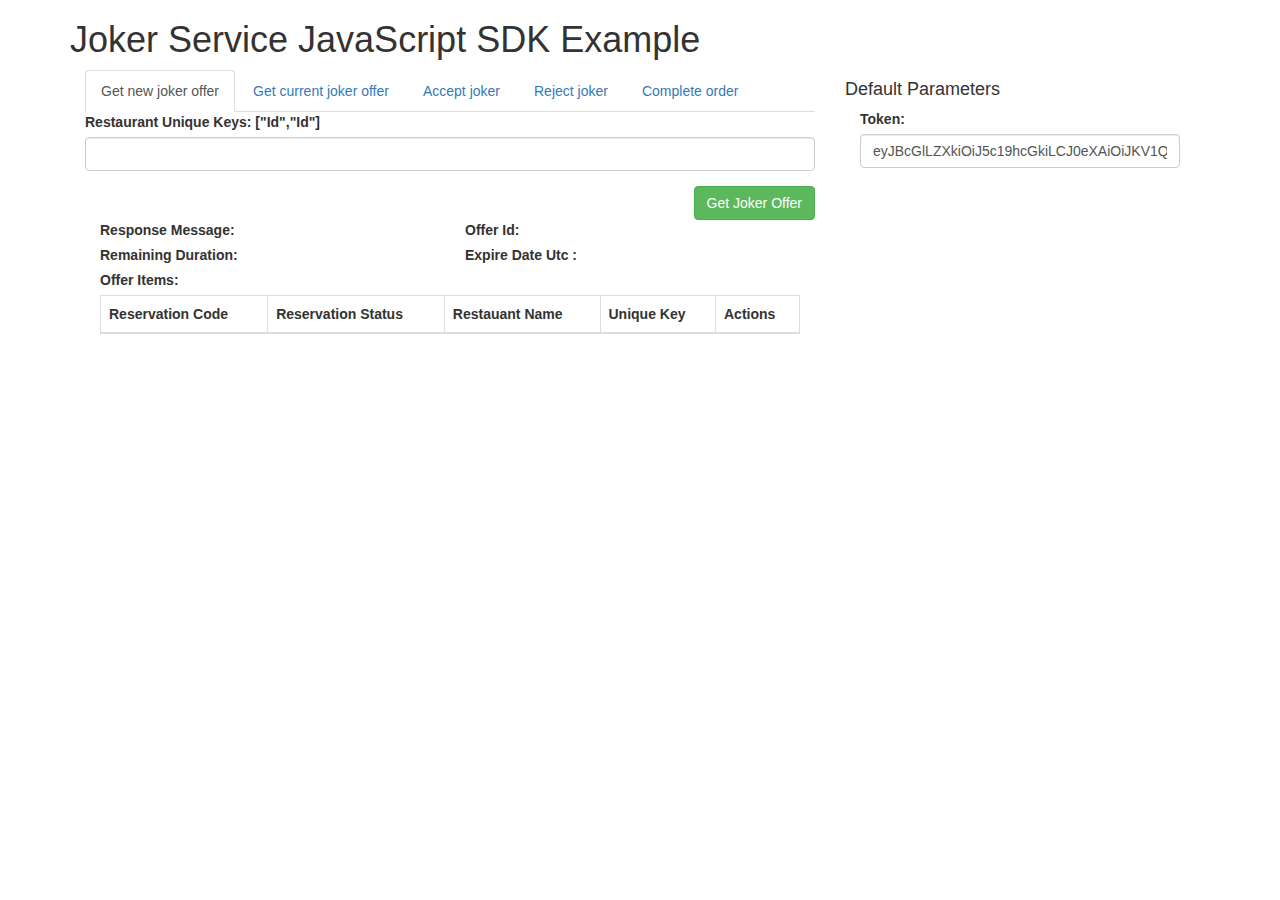
==== example/index.html @ 2c51a4d0 "Örnek eklendi." ====
<!DOCTYPE html>
<!--[if IE 8]>
<html lang="en" class="ie8 no-js"> <![endif]-->
<!--[if IE 9]>
<html lang="en" class="ie9 no-js"> <![endif]-->
<head>
    <script src="../src/jaws-sdk.min.js" type="text/javascript"></script>
    <link rel="stylesheet" href="css/bootstrap.min.css" type="text/css">
    <script src="js/jquery-1.12.3.min.js" type="text/javascript"></script>
    <script src="js/bootstrap.min.js" type="text/javascript"></script>
    <script src="js/example.js" type="text/javascript"></script>
</head>
<body>

<div class="container">
    <div class="row">
        <div class="col-md-12">
            <h1>Joker Service JavaScript SDK Example</h1>

            <div class="col-md-8">
                <ul class="nav nav-tabs __web-inspector-hide-shortcut__">
                    <li class="active"><a data-toggle="pill" href="#get-joker-offer">Get new joker offer</a></li>
                    <li class=""><a data-toggle="pill" href="#current-joker">Get current joker offer</a></li>
                    <li class=""><a data-toggle="pill" href="#accept-joker">Accept joker</a></li>
                    <li class=""><a data-toggle="pill" href="#reject-joker">Reject joker</a></li>
                    <li><a data-toggle="pill" href="#complete-order">Complete order</a></li>
                </ul>
                <div class="tab-content">
                    <div id="get-joker-offer" class="tab-pane fade in active">
                        <div class="row top-buffer">
                            <div class="col-md-12">
                                <form class="form-get-joker-offer">
                                    <div class="form-group">
                                        <label>Restaurant Unique Keys: ["Id","Id"] </label>
                                        <input type="text" id="get-joker-offer-restaurant-unique-keys"
                                               class="form-control"
                                               value="">
                                    </div>
                                    <input type="submit" class="btn btn-success pull-right" value="Get Joker Offer">
                                </form>
                            </div>
                            <div class="col-md-12">
                                <div class="col-md-6">
                                    <label>Response Message:</label>
                                    <span class="response-message"></span>
                                </div>
                                <div class="col-md-6">
                                    <label>Offer Id:</label>
                                    <span class="offer-id"></span>
                                </div>
                                <div class="col-md-6">
                                    <label>Remaining Duration:</label>
                                    <span class="remaining-duration"></span>
                                </div>
                                <div class="col-md-6">
                                    <label>Expire Date Utc :</label>
                                    <span class="expire-date-utc"></span>
                                </div>
                                <div class="col-md-12">
                                    <label>Offer Items:</label>
                            <span>
                                <table class="table table-responsive table-bordered">
                                    <thead>
                                    <tr>
                                        <th>Reservation Code</th>
                                        <th>Reservation Status</th>
                                        <th>Restauant Name</th>
                                        <th>Unique Key</th>
                                        <th>Actions</th>
                                    </tr>
                                    </thead>
                                    <tbody>

                                    </tbody>
                                </table>
                            </span>
                                </div>
                            </div>
                        </div>
                    </div>
                    <div id="current-joker" class="tab-pane fade in">
                        <div class="col-md-12">
                            <form class="form-get-current-joker-offer">
                                <input type="submit" class="btn btn-success pull-right" value="Get Current Joker Offer">
                            </form>
                        </div>
                        <div class="col-md-12">
                            <div class="col-md-6">
                                <label>Response Message:</label>
                                <span class="response-message"></span>
                            </div>
                            <div class="col-md-6">
                                <label>Offer Id:</label>
                                <span class="offer-id"></span>
                            </div>
                            <div class="col-md-6">
                                <label>Remaining Duration:</label>
                                <span class="remaining-duration"></span>
                            </div>
                            <div class="col-md-6">
                                <label>Expire Date Utc :</label>
                                <span class="expire-date-utc"></span>
                            </div>
                            <div class="col-md-12">
                                <label>Offer Items:</label>
                            <span>
                                <table class="table table-responsive table-bordered">
                                    <thead>
                                    <tr>
                                        <th>Reservation Code</th>
                                        <th>Reservation Status</th>
                                        <th>Restauant Name</th>
                                        <th>Unique Key</th>
                                        <th>Actions</th>
                                    </tr>
                                    </thead>
                                    <tbody>

                                    </tbody>
                                </table>
                            </span>
                            </div>
                        </div>
                    </div>

                    <div id="accept-joker" class="tab-pane fade in">
                        <div class="col-md-12">
                            <form class="form-accept-joker-offer">
                                <div class="form-group">
                                    <label>Offer Id: </label>
                                    <input type="text" id="accept-joker-offer-id" class="form-control" value="">
                                </div>
                                <div class="form-group">
                                    <label>Reservation Code: </label>
                                    <input type="text" id="accept-joker-offer-reservation-code" class="form-control"
                                           value="">
                                </div>
                                <input type="submit" class="btn btn-success pull-right" value="Accept Order">
                            </form>
                        </div>
                        <div class="col-md-12">
                            <div class="col-md-6">
                                <label>Response Message:</label>
                                <span class="response-message"></span>
                            </div>
                            <div class="col-md-6">
                                <label>Result:</label>
                                <span class="result"></span>
                            </div>
                        </div>
                    </div>
                    <div id="reject-joker" class="tab-pane fade in">
                        <div class="col-md-12">
                            <form class="form-reject-joker-offer">
                                <div class="form-group">
                                    <label>Offer Id: </label>
                                    <input type="text" id="reject-joker-offer-id" class="form-control" value="">
                                </div>
                                <div class="form-group">
                                    <label>Reservation Code: </label>
                                    <input type="text" id="reject-joker-offer-reservation-code" class="form-control"
                                           value="">
                                </div>
                                <input type="submit" class="btn btn-success pull-right" value="Reject Offer">
                            </form>
                        </div>
                        <div class="col-md-12">
                            <div class="col-md-6">
                                <label>Response Message:</label>
                                <span class="response-message"></span>
                            </div>
                            <div class="col-md-6">
                                <label>Result:</label>
                                <span class="result"></span>
                            </div>
                        </div>
                    </div>
                    <div id="complete-order" class="tab-pane fade in">
                        <div class="col-md-12">
                            <form class="form-complete-joker-offer">
                                <div class="form-group">
                                    <label>Restaurant Unique Key: </label>
                                    <input type="text" id="complete-order-restaurant-unique-key" class="form-control"
                                           value="">
                                </div>
                                <div class="form-group">
                                    <label>Order Unique Key: </label>
                                    <input type="text" id="complete-order-order-unique-key" class="form-control"
                                           value="">
                                </div>
                                <input type="submit" class="btn btn-success pull-right" value="Complete Order">
                            </form>
                        </div>
                        <div class="col-md-12">
                            <div class="col-md-6">
                                <label>Response Message:</label>
                                <span class="response-message"></span>
                            </div>
                            <div class="col-md-6">
                                <label>Result:</label>
                                <span class="result"></span>
                            </div>
                        </div>
                    </div>
                </div>
            </div>
            <div class="col-md-4">
                <h4>Default Parameters</h4>

                <div class="col-md-12">
                    <div class="control-group">
                        <div class="form-group">
                            <label>Token: </label>
                            <input type="text" id="token" class="form-control"
                                   value="eyJBcGlLZXkiOiJ5c19hcGkiLCJ0eXAiOiJKV1QiLCJhbGciOiJIUzI1NiJ9.eyJVc2VyTmFtZSI6Im1lcnRvenRla2luIiwiQ2hhbm5lbE5hbWUiOiJZUy5NVkMiLCJDdWx0dXJlIjoidHItVFIiLCJUaW1lWm9uZSI6IkV1cm9wZS9CZXJsaW4iLCJleHAiOiIxNDY0NTAyMDAyIn0.ZaHwtUfUsfyS3AEmwLf-NRT-5i3SzuPDsyhHAGgsJpc">
                        </div>
                    </div>
                </div>
            </div>
        </div>

    </div>
</div>
</body>
</html>
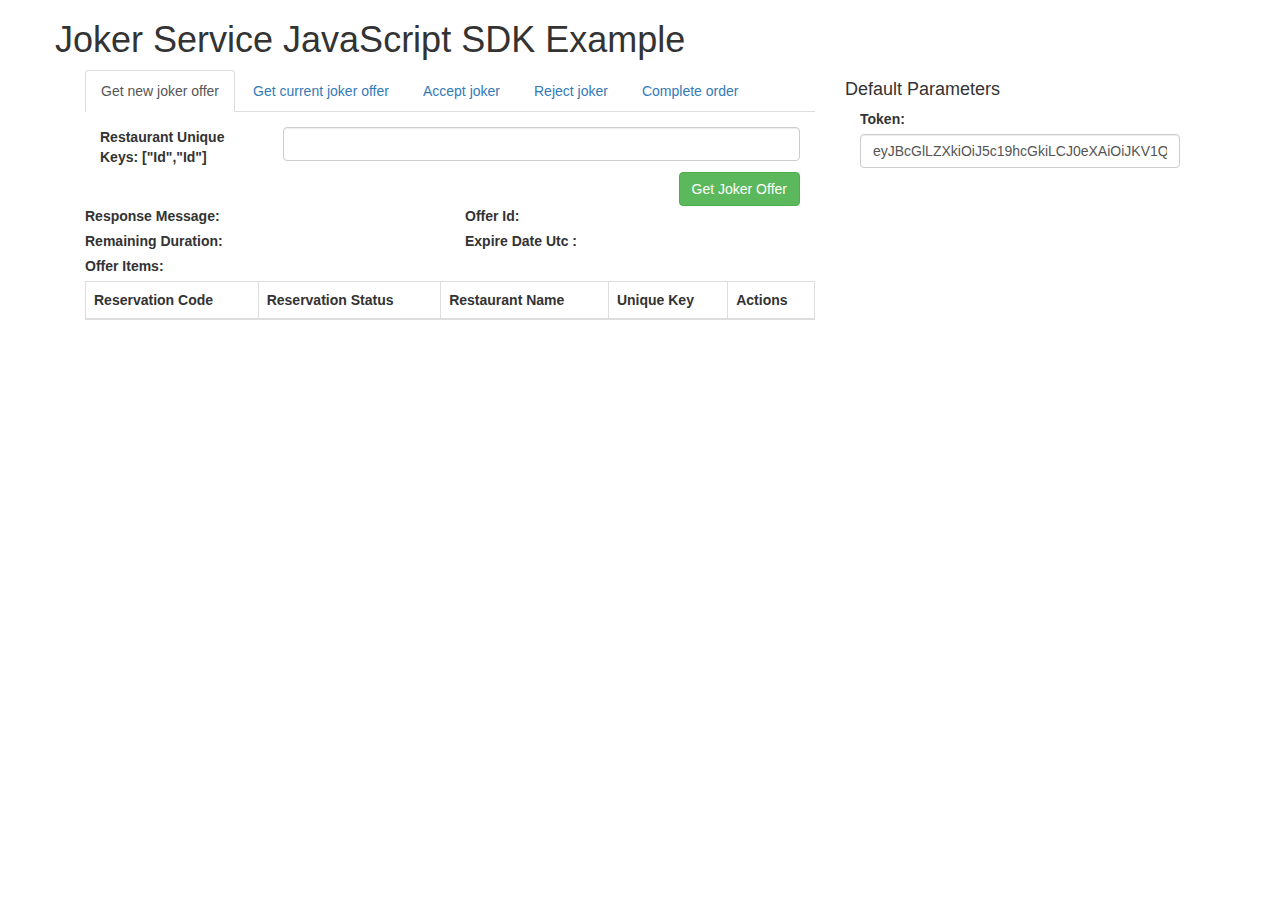
==== commit 93f78aea: "css fix" ====
--- a/example/index.html
+++ b/example/index.html
@@ -14,57 +14,65 @@
 
 <div class="container">
     <div class="row">
-        <div class="col-md-12">
-            <h1>Joker Service JavaScript SDK Example</h1>
-
-            <div class="col-md-8">
-                <ul class="nav nav-tabs __web-inspector-hide-shortcut__">
-                    <li class="active"><a data-toggle="pill" href="#get-joker-offer">Get new joker offer</a></li>
-                    <li class=""><a data-toggle="pill" href="#current-joker">Get current joker offer</a></li>
-                    <li class=""><a data-toggle="pill" href="#accept-joker">Accept joker</a></li>
-                    <li class=""><a data-toggle="pill" href="#reject-joker">Reject joker</a></li>
-                    <li><a data-toggle="pill" href="#complete-order">Complete order</a></li>
-                </ul>
-                <div class="tab-content">
-                    <div id="get-joker-offer" class="tab-pane fade in active">
-                        <div class="row top-buffer">
-                            <div class="col-md-12">
-                                <form class="form-get-joker-offer">
-                                    <div class="form-group">
-                                        <label>Restaurant Unique Keys: ["Id","Id"] </label>
-                                        <input type="text" id="get-joker-offer-restaurant-unique-keys"
-                                               class="form-control"
-                                               value="">
-                                    </div>
-                                    <input type="submit" class="btn btn-success pull-right" value="Get Joker Offer">
-                                </form>
-                            </div>
-                            <div class="col-md-12">
-                                <div class="col-md-6">
-                                    <label>Response Message:</label>
-                                    <span class="response-message"></span>
-                                </div>
-                                <div class="col-md-6">
-                                    <label>Offer Id:</label>
-                                    <span class="offer-id"></span>
-                                </div>
-                                <div class="col-md-6">
-                                    <label>Remaining Duration:</label>
-                                    <span class="remaining-duration"></span>
-                                </div>
-                                <div class="col-md-6">
-                                    <label>Expire Date Utc :</label>
-                                    <span class="expire-date-utc"></span>
-                                </div>
-                                <div class="col-md-12">
-                                    <label>Offer Items:</label>
+        <h1>Joker Service JavaScript SDK Example</h1>
+    </div>
+
+    <div class="col-md-8">
+        <ul class="nav nav-tabs __web-inspector-hide-shortcut__">
+            <li class="active"><a data-toggle="pill" href="#get-joker-offer">Get new joker offer</a></li>
+            <li class=""><a data-toggle="pill" href="#current-joker">Get current joker offer</a></li>
+            <li class=""><a data-toggle="pill" href="#accept-joker">Accept joker</a></li>
+            <li class=""><a data-toggle="pill" href="#reject-joker">Reject joker</a></li>
+            <li><a data-toggle="pill" href="#complete-order">Complete order</a></li>
+        </ul>
+
+        <div class="tab-content">
+            <div id="get-joker-offer" class="tab-pane fade in active">
+                <form class="form-get-joker-offer">
+                    <div class="form-group">
+                        <label class="col-sm-3 control-label">Restaurant Unique Keys:
+                            ["Id","Id"] </label>
+
+                        <div class="col-sm-9">
+                            <input type="text" id="get-joker-offer-restaurant-unique-keys"
+                                   class="form-control"
+                                   value=""/>
+                        </div>
+                    </div>
+                    <div class="form-group">
+                        <div class="col-sm-offset-2 col-sm-10">
+                            <button type="submit" class="btn btn-success pull-right">Get Joker Offer</button>
+                        </div>
+                    </div>
+                </form>
+
+                <div class="row">
+                    <div class="col-md-6">
+                        <label>Response Message:</label>
+                        <span class="response-message"></span>
+                    </div>
+                    <div class="col-md-6">
+                        <label>Offer Id:</label>
+                        <span class="offer-id"></span>
+                    </div>
+                    <div class="col-md-6">
+                        <label>Remaining Duration:</label>
+                        <span class="remaining-duration"></span>
+                    </div>
+                    <div class="col-md-6">
+                        <label>Expire Date Utc :</label>
+                        <span class="expire-date-utc"></span>
+                    </div>
+
+                    <div class="col-md-12">
+                        <label>Offer Items:</label>
                             <span>
                                 <table class="table table-responsive table-bordered">
                                     <thead>
                                     <tr>
                                         <th>Reservation Code</th>
                                         <th>Reservation Status</th>
-                                        <th>Restauant Name</th>
+                                        <th>Restaurant Name</th>
                                         <th>Unique Key</th>
                                         <th>Actions</th>
                                     </tr>
@@ -74,42 +82,48 @@
                                     </tbody>
                                 </table>
                             </span>
-                                </div>
+                    </div>
+                </div>
+
+            </div>
+            <div id="current-joker" class="tab-pane fade in">
+                <div class="col-md-12">
+                    <form class="form-get-current-joker-offer">
+                        <div class="form-group">
+                            <div class="col-sm-offset-2 col-sm-10">
+                                <input type="submit" class="btn btn-success pull-right" value="Get Current Joker Offer">
                             </div>
                         </div>
-                    </div>
-                    <div id="current-joker" class="tab-pane fade in">
-                        <div class="col-md-12">
-                            <form class="form-get-current-joker-offer">
-                                <input type="submit" class="btn btn-success pull-right" value="Get Current Joker Offer">
-                            </form>
-                        </div>
-                        <div class="col-md-12">
-                            <div class="col-md-6">
-                                <label>Response Message:</label>
-                                <span class="response-message"></span>
-                            </div>
-                            <div class="col-md-6">
-                                <label>Offer Id:</label>
-                                <span class="offer-id"></span>
-                            </div>
-                            <div class="col-md-6">
-                                <label>Remaining Duration:</label>
-                                <span class="remaining-duration"></span>
-                            </div>
-                            <div class="col-md-6">
-                                <label>Expire Date Utc :</label>
-                                <span class="expire-date-utc"></span>
-                            </div>
-                            <div class="col-md-12">
-                                <label>Offer Items:</label>
+
+                    </form>
+                </div>
+                <div class="row">
+                    <div class="col-md-6">
+                        <label>Response Message:</label>
+                        <span class="response-message"></span>
+                    </div>
+                    <div class="col-md-6">
+                        <label>Offer Id:</label>
+                        <span class="offer-id"></span>
+                    </div>
+                    <div class="col-md-6">
+                        <label>Remaining Duration:</label>
+                        <span class="remaining-duration"></span>
+                    </div>
+                    <div class="col-md-6">
+                        <label>Expire Date Utc :</label>
+                        <span class="expire-date-utc"></span>
+                    </div>
+
+                    <div class="col-md-12">
+                        <label>Offer Items:</label>
                             <span>
                                 <table class="table table-responsive table-bordered">
                                     <thead>
                                     <tr>
                                         <th>Reservation Code</th>
                                         <th>Reservation Status</th>
-                                        <th>Restauant Name</th>
+                                        <th>Restaurant Name</th>
                                         <th>Unique Key</th>
                                         <th>Actions</th>
                                     </tr>
@@ -119,106 +133,103 @@
                                     </tbody>
                                 </table>
                             </span>
-                            </div>
-                        </div>
-                    </div>
-
-                    <div id="accept-joker" class="tab-pane fade in">
-                        <div class="col-md-12">
-                            <form class="form-accept-joker-offer">
-                                <div class="form-group">
-                                    <label>Offer Id: </label>
-                                    <input type="text" id="accept-joker-offer-id" class="form-control" value="">
-                                </div>
-                                <div class="form-group">
-                                    <label>Reservation Code: </label>
-                                    <input type="text" id="accept-joker-offer-reservation-code" class="form-control"
-                                           value="">
-                                </div>
-                                <input type="submit" class="btn btn-success pull-right" value="Accept Order">
-                            </form>
-                        </div>
-                        <div class="col-md-12">
-                            <div class="col-md-6">
-                                <label>Response Message:</label>
-                                <span class="response-message"></span>
-                            </div>
-                            <div class="col-md-6">
-                                <label>Result:</label>
-                                <span class="result"></span>
-                            </div>
-                        </div>
-                    </div>
-                    <div id="reject-joker" class="tab-pane fade in">
-                        <div class="col-md-12">
-                            <form class="form-reject-joker-offer">
-                                <div class="form-group">
-                                    <label>Offer Id: </label>
-                                    <input type="text" id="reject-joker-offer-id" class="form-control" value="">
-                                </div>
-                                <div class="form-group">
-                                    <label>Reservation Code: </label>
-                                    <input type="text" id="reject-joker-offer-reservation-code" class="form-control"
-                                           value="">
-                                </div>
-                                <input type="submit" class="btn btn-success pull-right" value="Reject Offer">
-                            </form>
-                        </div>
-                        <div class="col-md-12">
-                            <div class="col-md-6">
-                                <label>Response Message:</label>
-                                <span class="response-message"></span>
-                            </div>
-                            <div class="col-md-6">
-                                <label>Result:</label>
-                                <span class="result"></span>
-                            </div>
-                        </div>
-                    </div>
-                    <div id="complete-order" class="tab-pane fade in">
-                        <div class="col-md-12">
-                            <form class="form-complete-joker-offer">
-                                <div class="form-group">
-                                    <label>Restaurant Unique Key: </label>
-                                    <input type="text" id="complete-order-restaurant-unique-key" class="form-control"
-                                           value="">
-                                </div>
-                                <div class="form-group">
-                                    <label>Order Unique Key: </label>
-                                    <input type="text" id="complete-order-order-unique-key" class="form-control"
-                                           value="">
-                                </div>
-                                <input type="submit" class="btn btn-success pull-right" value="Complete Order">
-                            </form>
-                        </div>
-                        <div class="col-md-12">
-                            <div class="col-md-6">
-                                <label>Response Message:</label>
-                                <span class="response-message"></span>
-                            </div>
-                            <div class="col-md-6">
-                                <label>Result:</label>
-                                <span class="result"></span>
-                            </div>
-                        </div>
-                    </div>
-                </div>
-            </div>
-            <div class="col-md-4">
-                <h4>Default Parameters</h4>
-
-                <div class="col-md-12">
-                    <div class="control-group">
-                        <div class="form-group">
-                            <label>Token: </label>
-                            <input type="text" id="token" class="form-control"
-                                   value="eyJBcGlLZXkiOiJ5c19hcGkiLCJ0eXAiOiJKV1QiLCJhbGciOiJIUzI1NiJ9.eyJVc2VyTmFtZSI6Im1lcnRvenRla2luIiwiQ2hhbm5lbE5hbWUiOiJZUy5NVkMiLCJDdWx0dXJlIjoidHItVFIiLCJUaW1lWm9uZSI6IkV1cm9wZS9CZXJsaW4iLCJleHAiOiIxNDY0NTAyMDAyIn0.ZaHwtUfUsfyS3AEmwLf-NRT-5i3SzuPDsyhHAGgsJpc">
-                        </div>
+                    </div>
+                </div>
+            </div>
+
+            <div id="accept-joker" class="tab-pane fade in">
+                <div class="col-md-12">
+                    <form class="form-accept-joker-offer">
+                        <div class="form-group">
+                            <label>Offer Id: </label>
+                            <input type="text" id="accept-joker-offer-id" class="form-control" value="">
+                        </div>
+                        <div class="form-group">
+                            <label>Reservation Code: </label>
+                            <input type="text" id="accept-joker-offer-reservation-code" class="form-control"
+                                   value="">
+                        </div>
+                        <input type="submit" class="btn btn-success pull-right" value="Accept Order">
+                    </form>
+                </div>
+                <div class="col-md-12">
+                    <div class="col-md-6">
+                        <label>Response Message:</label>
+                        <span class="response-message"></span>
+                    </div>
+                    <div class="col-md-6">
+                        <label>Result:</label>
+                        <span class="result"></span>
+                    </div>
+                </div>
+            </div>
+            <div id="reject-joker" class="tab-pane fade in">
+                <div class="col-md-12">
+                    <form class="form-reject-joker-offer">
+                        <div class="form-group">
+                            <label>Offer Id: </label>
+                            <input type="text" id="reject-joker-offer-id" class="form-control" value="">
+                        </div>
+                        <div class="form-group">
+                            <label>Reservation Code: </label>
+                            <input type="text" id="reject-joker-offer-reservation-code" class="form-control"
+                                   value="">
+                        </div>
+                        <input type="submit" class="btn btn-success pull-right" value="Reject Offer">
+                    </form>
+                </div>
+                <div class="col-md-12">
+                    <div class="col-md-6">
+                        <label>Response Message:</label>
+                        <span class="response-message"></span>
+                    </div>
+                    <div class="col-md-6">
+                        <label>Result:</label>
+                        <span class="result"></span>
+                    </div>
+                </div>
+            </div>
+            <div id="complete-order" class="tab-pane fade in">
+                <div class="col-md-12">
+                    <form class="form-complete-joker-offer">
+                        <div class="form-group">
+                            <label>Restaurant Unique Key: </label>
+                            <input type="text" id="complete-order-restaurant-unique-key" class="form-control"
+                                   value="">
+                        </div>
+                        <div class="form-group">
+                            <label>Order Unique Key: </label>
+                            <input type="text" id="complete-order-order-unique-key" class="form-control"
+                                   value="">
+                        </div>
+                        <input type="submit" class="btn btn-success pull-right" value="Complete Order">
+                    </form>
+                </div>
+                <div class="col-md-12">
+                    <div class="col-md-6">
+                        <label>Response Message:</label>
+                        <span class="response-message"></span>
+                    </div>
+                    <div class="col-md-6">
+                        <label>Result:</label>
+                        <span class="result"></span>
                     </div>
                 </div>
             </div>
         </div>
-
+    </div>
+    <div class="col-md-4">
+        <h4>Default Parameters</h4>
+
+        <div class="col-md-12">
+            <div class="control-group">
+                <div class="form-group">
+                    <label>Token: </label>
+                    <input type="text" id="token" class="form-control"
+                           value="eyJBcGlLZXkiOiJ5c19hcGkiLCJ0eXAiOiJKV1QiLCJhbGciOiJIUzI1NiJ9.eyJVc2VyTmFtZSI6Im1lcnRvenRla2luIiwiQ2hhbm5lbE5hbWUiOiJZUy5NVkMiLCJDdWx0dXJlIjoidHItVFIiLCJUaW1lWm9uZSI6IkV1cm9wZS9CZXJsaW4iLCJleHAiOiIxNDY0NTAyMDAyIn0.ZaHwtUfUsfyS3AEmwLf-NRT-5i3SzuPDsyhHAGgsJpc">
+                </div>
+            </div>
+        </div>
     </div>
 </div>
 </body>
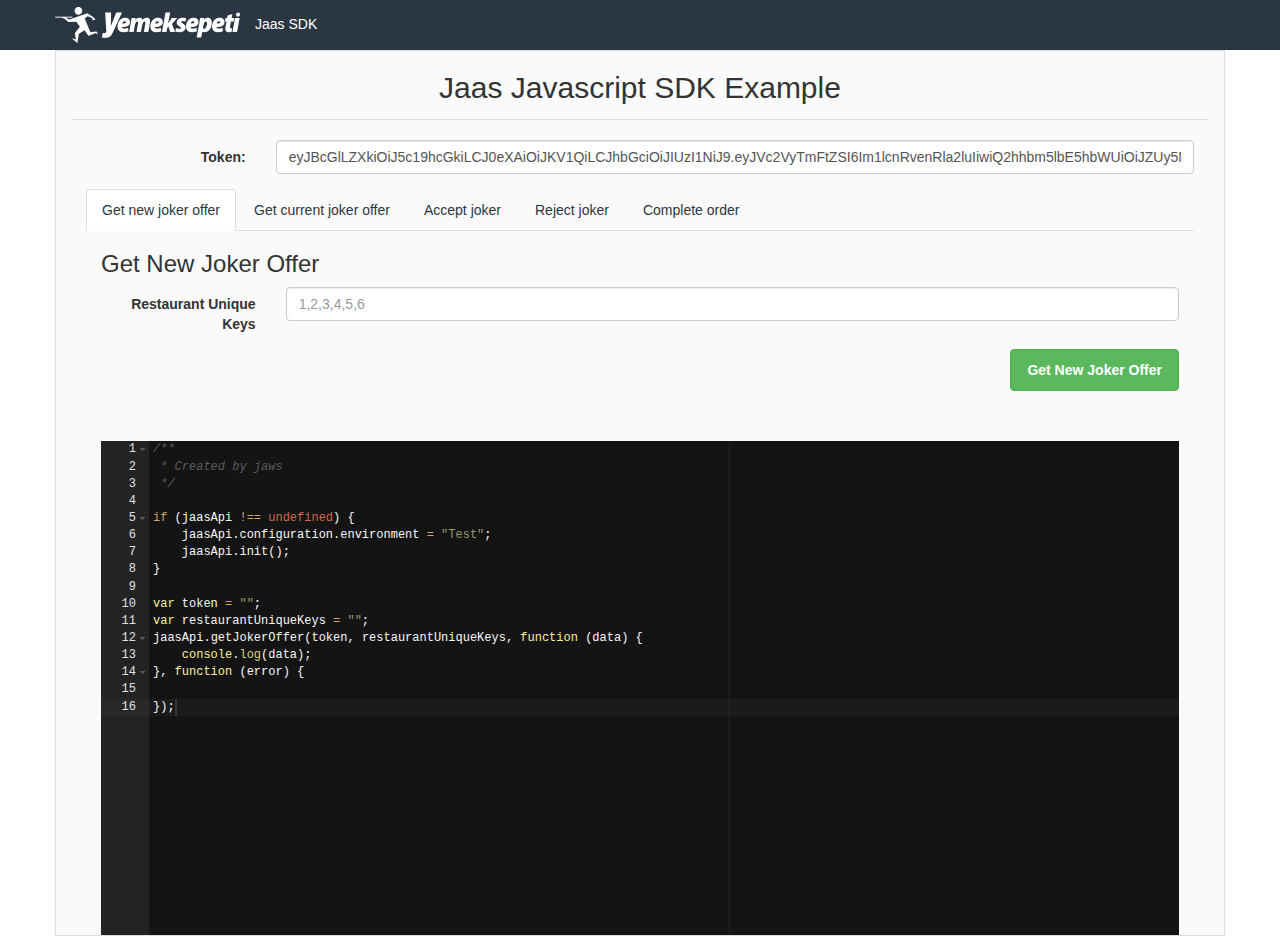
==== commit 850068ad: "Code editor." ====
--- a/example/index.html
+++ b/example/index.html
@@ -1,233 +1,196 @@
 <!DOCTYPE html>
-<!--[if IE 8]>
-<html lang="en" class="ie8 no-js"> <![endif]-->
-<!--[if IE 9]>
-<html lang="en" class="ie9 no-js"> <![endif]-->
+<html lang="en">
 <head>
+    <meta charset="UTF-8">
+    <title>Jaas JavaScript SDK</title>
+    <link rel="stylesheet" href="css/bootstrap.min.css">
+    <link rel="stylesheet" href="css/style.css"/>
+
+    <script type="text/javascript" src="js/jquery-1.12.3.min.js"></script>
+    <script type="text/javascript" src="js/jquery-serialize-object.js"></script>
+    <script type="text/javascript" src="js/bootstrap.min.js"></script>
     <script src="../src/jaws-sdk.min.js" type="text/javascript"></script>
-    <link rel="stylesheet" href="css/bootstrap.min.css" type="text/css">
-    <script src="js/jquery-1.12.3.min.js" type="text/javascript"></script>
-    <script src="js/bootstrap.min.js" type="text/javascript"></script>
-    <script src="js/example.js" type="text/javascript"></script>
+    <script type="text/javascript" src="js/example.js"></script>
+
+    <script type="text/javascript" src="plugin/ace/ace.js"></script>
+    <script type="text/javascript" src="plugin/ace/theme-twilight.js"></script>
+    <script type="text/javascript" src="plugin/ace/mode-javascript.js"></script>
+    <script type="text/javascript" src="js/jquery-ace.min.js"></script>
 </head>
 <body>
+<div id="app">
+    <div class="main-container">
+        <nav class="navbar navbar-default" role="navigation">
+            <div class="container">
+                <div class="row"><a href="#/" class="logo">Jaas SDK</a></div>
+            </div>
+        </nav>
+        <div class="container">
+            <div class="row">
+                <div class="col-md-12 one">
+                    <h2>Jaas Javascript SDK Example</h2>
 
-<div class="container">
-    <div class="row">
-        <h1>Joker Service JavaScript SDK Example</h1>
-    </div>
+                    <div class="col-md-12">
+                        <div class="form-horizontal">
+                            <div class="form-group">
+                                <label class="col-sm-2 control-label">Token:</label>
 
-    <div class="col-md-8">
-        <ul class="nav nav-tabs __web-inspector-hide-shortcut__">
-            <li class="active"><a data-toggle="pill" href="#get-joker-offer">Get new joker offer</a></li>
-            <li class=""><a data-toggle="pill" href="#current-joker">Get current joker offer</a></li>
-            <li class=""><a data-toggle="pill" href="#accept-joker">Accept joker</a></li>
-            <li class=""><a data-toggle="pill" href="#reject-joker">Reject joker</a></li>
-            <li><a data-toggle="pill" href="#complete-order">Complete order</a></li>
-        </ul>
-
-        <div class="tab-content">
-            <div id="get-joker-offer" class="tab-pane fade in active">
-                <form class="form-get-joker-offer">
-                    <div class="form-group">
-                        <label class="col-sm-3 control-label">Restaurant Unique Keys:
-                            ["Id","Id"] </label>
-
-                        <div class="col-sm-9">
-                            <input type="text" id="get-joker-offer-restaurant-unique-keys"
-                                   class="form-control"
-                                   value=""/>
+                                <div class="col-sm-10"><input class="form-control" name="token"
+                                                              value="eyJBcGlLZXkiOiJ5c19hcGkiLCJ0eXAiOiJKV1QiLCJhbGciOiJIUzI1NiJ9.eyJVc2VyTmFtZSI6Im1lcnRvenRla2luIiwiQ2hhbm5lbE5hbWUiOiJZUy5NVkMiLCJDdWx0dXJlIjoidHItVFIiLCJUaW1lWm9uZSI6IkV1cm9wZS9CZXJsaW4iLCJleHAiOiIxNDY0NTAyMDAyIn0.ZaHwtUfUsfyS3AEmwLf-NRT-5i3SzuPDsyhHAGgsJpc"/>
+                                </div>
+                            </div>
                         </div>
                     </div>
-                    <div class="form-group">
-                        <div class="col-sm-offset-2 col-sm-10">
-                            <button type="submit" class="btn btn-success pull-right">Get Joker Offer</button>
+                    <div class="col-md-12">
+                        <ul class="nav nav-tabs __web-inspector-hide-shortcut__">
+                            <li class="active"><a data-toggle="pill" href="#get-joker-offer">Get new joker offer</a>
+                            </li>
+                            <li class=""><a data-toggle="pill" href="#current-joker">Get current joker offer</a></li>
+                            <li class=""><a data-toggle="pill" href="#accept-joker">Accept joker</a></li>
+                            <li class=""><a data-toggle="pill" href="#reject-joker">Reject joker</a></li>
+                            <li><a data-toggle="pill" href="#complete-order">Complete order</a></li>
+                        </ul>
+                    </div>
+                    <div class="tab-content col-md-12">
+                        <!--START: Get New Joker Offer -->
+                        <div id="get-joker-offer" class="tab-pane fade in active">
+                            <div class="col-md-12">
+                                <h3>Get New Joker Offer</h3>
+
+                                <form id="frm_get_new_joker_offer" class="form-horizontal">
+                                    <div class="form-group">
+                                        <label class="col-sm-2 control-label">Restaurant Unique Keys</label>
+
+                                        <div class="col-sm-10">
+                                            <input type="text" name="restaurantUniqueKeys" class="form-control"
+                                                   placeholder="1,2,3,4,5,6"/>
+                                        </div>
+                                    </div>
+                                    <button type="submit" class="btn btn-success next">Get New Joker Offer</button>
+                                </form>
+                            </div>
+                            <div class="col-md-12">
+                            <textarea class="new-joker-offer-code-area" rows="4"
+                                      style="height: 500px; width: 100%;"></textarea>
+                            </div>
                         </div>
-                    </div>
-                </form>
+                        <!--END: Get New Joker Offer -->
 
-                <div class="row">
-                    <div class="col-md-6">
-                        <label>Response Message:</label>
-                        <span class="response-message"></span>
-                    </div>
-                    <div class="col-md-6">
-                        <label>Offer Id:</label>
-                        <span class="offer-id"></span>
-                    </div>
-                    <div class="col-md-6">
-                        <label>Remaining Duration:</label>
-                        <span class="remaining-duration"></span>
-                    </div>
-                    <div class="col-md-6">
-                        <label>Expire Date Utc :</label>
-                        <span class="expire-date-utc"></span>
-                    </div>
+                        <!--START: Get Current Joker Offer -->
+                        <div id="current-joker" class="tab-pane fade in">
+                            <div class="col-md-12">
+                                <h3>Get Current Joker Offer</h3>
 
-                    <div class="col-md-12">
-                        <label>Offer Items:</label>
-                            <span>
-                                <table class="table table-responsive table-bordered">
-                                    <thead>
-                                    <tr>
-                                        <th>Reservation Code</th>
-                                        <th>Reservation Status</th>
-                                        <th>Restaurant Name</th>
-                                        <th>Unique Key</th>
-                                        <th>Actions</th>
-                                    </tr>
-                                    </thead>
-                                    <tbody>
+                                <form id="frm_get_current_joker_offer" class="form-horizontal">
+                                    <button type="submit" class="btn btn-success next">Get Current Joker Offer</button>
+                                </form>
+                            </div>
+                            <div class="col-md-12">
+                                <textarea class="current-joker-code-area" rows="4"
+                                          style="height: 500px; width: 100%;"></textarea>
+                            </div>
+                        </div>
+                        <!--END: Get Current Joker Offer -->
 
-                                    </tbody>
-                                </table>
-                            </span>
+
+                        <!--START: Accept Joker Offer -->
+                        <div id="accept-joker" class="tab-pane fade in">
+                            <div class="col-md-12">
+                                <h3>Accept Joker Offer</h3>
+
+                                <form id="frm_accept_joker_offer" class="form-horizontal">
+                                    <div class="form-group">
+                                        <label class="col-sm-2 control-label">Offer Id</label>
+
+                                        <div class="col-sm-10">
+                                            <input type="text" name="offerId" class="form-control"
+                                                   placeholder="123456"/>
+                                        </div>
+                                    </div>
+                                    <div class="form-group">
+                                        <label class="col-sm-2 control-label">Reservation Code</label>
+
+                                        <div class="col-sm-10">
+                                            <input type="text" name="reservationCode" class="form-control"
+                                                   placeholder="123456"/>
+                                        </div>
+                                    </div>
+                                    <button type="submit" class="btn btn-success next">Accept Joker Offer</button>
+                                </form>
+                            </div>
+                            <div class="col-md-12">
+                            <textarea class="accept-joker-code-area" rows="4"
+                                      style="height: 500px; width: 100%;"></textarea>
+                            </div>
+                        </div>
+                        <!--END: Accept Joker Offer -->
+
+                        <!--START: Reject Joker Offer -->
+                        <div id="reject-joker" class="tab-pane fade in">
+                            <div class="col-md-12">
+                                <h3>Reject Joker Offer</h3>
+
+                                <form id="frm_reject_joker_offer" class="form-horizontal">
+                                    <div class="form-group">
+                                        <label class="col-sm-2 control-label">Offer Id</label>
+
+                                        <div class="col-sm-10">
+                                            <input type="text" name="offerId" class="form-control"
+                                                   placeholder="123456"/>
+                                        </div>
+                                    </div>
+                                    <div class="form-group">
+                                        <label class="col-sm-2 control-label">Reservation Code</label>
+
+                                        <div class="col-sm-10">
+                                            <input type="text" name="reservationCode" class="form-control"
+                                                   placeholder="123456"/>
+                                        </div>
+                                    </div>
+                                    <button type="submit" class="btn btn-success next">Reject Joker Offer</button>
+                                </form>
+                            </div>
+                            <div class="col-md-12">
+                            <textarea class="reject-joker-code-area" rows="4"
+                                      style="height: 500px; width: 100%;"></textarea>
+                            </div>
+                        </div>
+                        <!--END: Reject Joker Offer -->
+
+                        <!--START: Complete Order -->
+                        <div id="complete-order" class="tab-pane fade in">
+                            <div class="col-md-12">
+                                <h3>Complete Order</h3>
+
+                                <form id="frm_complete_order" class="form-horizontal">
+                                    <div class="form-group">
+                                        <label class="col-sm-2 control-label">Restaurant Unique Key</label>
+
+                                        <div class="col-sm-10">
+                                            <input type="text" name="restaurantUniqueKey" class="form-control"
+                                                   placeholder="123456"/>
+                                        </div>
+                                    </div>
+                                    <div class="form-group">
+                                        <label class="col-sm-2 control-label">Order Unique Key</label>
+
+                                        <div class="col-sm-10">
+                                            <input type="text" name="orderUniqueKey" class="form-control"
+                                                   placeholder="123456"/>
+                                        </div>
+                                    </div>
+                                    <button type="submit" class="btn btn-success next">Complete Order</button>
+                                </form>
+                            </div>
+                            <div class="col-md-12">
+                            <textarea class="complete-order-code-area" rows="4"
+                                      style="height: 500px; width: 100%;"></textarea>
+                            </div>
+                        </div>
+                        <!--END: Complete Order -->
                     </div>
                 </div>
-
-            </div>
-            <div id="current-joker" class="tab-pane fade in">
-                <div class="col-md-12">
-                    <form class="form-get-current-joker-offer">
-                        <div class="form-group">
-                            <div class="col-sm-offset-2 col-sm-10">
-                                <input type="submit" class="btn btn-success pull-right" value="Get Current Joker Offer">
-                            </div>
-                        </div>
-
-                    </form>
-                </div>
-                <div class="row">
-                    <div class="col-md-6">
-                        <label>Response Message:</label>
-                        <span class="response-message"></span>
-                    </div>
-                    <div class="col-md-6">
-                        <label>Offer Id:</label>
-                        <span class="offer-id"></span>
-                    </div>
-                    <div class="col-md-6">
-                        <label>Remaining Duration:</label>
-                        <span class="remaining-duration"></span>
-                    </div>
-                    <div class="col-md-6">
-                        <label>Expire Date Utc :</label>
-                        <span class="expire-date-utc"></span>
-                    </div>
-
-                    <div class="col-md-12">
-                        <label>Offer Items:</label>
-                            <span>
-                                <table class="table table-responsive table-bordered">
-                                    <thead>
-                                    <tr>
-                                        <th>Reservation Code</th>
-                                        <th>Reservation Status</th>
-                                        <th>Restaurant Name</th>
-                                        <th>Unique Key</th>
-                                        <th>Actions</th>
-                                    </tr>
-                                    </thead>
-                                    <tbody>
-
-                                    </tbody>
-                                </table>
-                            </span>
-                    </div>
-                </div>
-            </div>
-
-            <div id="accept-joker" class="tab-pane fade in">
-                <div class="col-md-12">
-                    <form class="form-accept-joker-offer">
-                        <div class="form-group">
-                            <label>Offer Id: </label>
-                            <input type="text" id="accept-joker-offer-id" class="form-control" value="">
-                        </div>
-                        <div class="form-group">
-                            <label>Reservation Code: </label>
-                            <input type="text" id="accept-joker-offer-reservation-code" class="form-control"
-                                   value="">
-                        </div>
-                        <input type="submit" class="btn btn-success pull-right" value="Accept Order">
-                    </form>
-                </div>
-                <div class="col-md-12">
-                    <div class="col-md-6">
-                        <label>Response Message:</label>
-                        <span class="response-message"></span>
-                    </div>
-                    <div class="col-md-6">
-                        <label>Result:</label>
-                        <span class="result"></span>
-                    </div>
-                </div>
-            </div>
-            <div id="reject-joker" class="tab-pane fade in">
-                <div class="col-md-12">
-                    <form class="form-reject-joker-offer">
-                        <div class="form-group">
-                            <label>Offer Id: </label>
-                            <input type="text" id="reject-joker-offer-id" class="form-control" value="">
-                        </div>
-                        <div class="form-group">
-                            <label>Reservation Code: </label>
-                            <input type="text" id="reject-joker-offer-reservation-code" class="form-control"
-                                   value="">
-                        </div>
-                        <input type="submit" class="btn btn-success pull-right" value="Reject Offer">
-                    </form>
-                </div>
-                <div class="col-md-12">
-                    <div class="col-md-6">
-                        <label>Response Message:</label>
-                        <span class="response-message"></span>
-                    </div>
-                    <div class="col-md-6">
-                        <label>Result:</label>
-                        <span class="result"></span>
-                    </div>
-                </div>
-            </div>
-            <div id="complete-order" class="tab-pane fade in">
-                <div class="col-md-12">
-                    <form class="form-complete-joker-offer">
-                        <div class="form-group">
-                            <label>Restaurant Unique Key: </label>
-                            <input type="text" id="complete-order-restaurant-unique-key" class="form-control"
-                                   value="">
-                        </div>
-                        <div class="form-group">
-                            <label>Order Unique Key: </label>
-                            <input type="text" id="complete-order-order-unique-key" class="form-control"
-                                   value="">
-                        </div>
-                        <input type="submit" class="btn btn-success pull-right" value="Complete Order">
-                    </form>
-                </div>
-                <div class="col-md-12">
-                    <div class="col-md-6">
-                        <label>Response Message:</label>
-                        <span class="response-message"></span>
-                    </div>
-                    <div class="col-md-6">
-                        <label>Result:</label>
-                        <span class="result"></span>
-                    </div>
-                </div>
-            </div>
-        </div>
-    </div>
-    <div class="col-md-4">
-        <h4>Default Parameters</h4>
-
-        <div class="col-md-12">
-            <div class="control-group">
-                <div class="form-group">
-                    <label>Token: </label>
-                    <input type="text" id="token" class="form-control"
-                           value="eyJBcGlLZXkiOiJ5c19hcGkiLCJ0eXAiOiJKV1QiLCJhbGciOiJIUzI1NiJ9.eyJVc2VyTmFtZSI6Im1lcnRvenRla2luIiwiQ2hhbm5lbE5hbWUiOiJZUy5NVkMiLCJDdWx0dXJlIjoidHItVFIiLCJUaW1lWm9uZSI6IkV1cm9wZS9CZXJsaW4iLCJleHAiOiIxNDY0NTAyMDAyIn0.ZaHwtUfUsfyS3AEmwLf-NRT-5i3SzuPDsyhHAGgsJpc">
-                </div>
+                <noscript></noscript>
             </div>
         </div>
     </div>
--- a/example/css/style.css
+++ b/example/css/style.css
@@ -0,0 +1,180 @@
+/*Form Wizard*/
+.bs-wizard {border-bottom: solid 1px #e0e0e0; padding: 0 0 10px 0;}
+.bs-wizard > .bs-wizard-step {padding: 0; position: relative;}
+.bs-wizard > .bs-wizard-step + .bs-wizard-step {}
+.bs-wizard > .bs-wizard-step .bs-wizard-stepnum {color: #595959; font-size: 16px; margin-bottom: 5px;}
+.bs-wizard > .bs-wizard-step .bs-wizard-info {color: #999999; font-size: 14px;}
+.bs-wizard > .bs-wizard-step > .bs-wizard-dot {position: absolute; width: 30px; height: 30px; display: block; background: #5cb85c; top: 45px; left: 50%; margin-top: -15px; margin-left: -15px; border-radius: 50%;}
+.bs-wizard > .bs-wizard-step > .bs-wizard-dot:after {content: ' '; width: 14px; height: 14px; background: #3e883e; border-radius: 50px; position: absolute; top: 8px; left: 8px; }
+.bs-wizard > .bs-wizard-step > .progress {position: relative; border-radius: 0px; height: 8px; box-shadow: none; margin: 20px 0;}
+.bs-wizard > .bs-wizard-step > .progress > .progress-bar {width:0px; box-shadow: none; background: #5cb85c;}
+.bs-wizard > .bs-wizard-step.complete > .progress > .progress-bar {width:100%;}
+.bs-wizard > .bs-wizard-step.active > .progress > .progress-bar {width:50%;}
+.bs-wizard > .bs-wizard-step:first-child.active > .progress > .progress-bar {width:0%;}
+.bs-wizard > .bs-wizard-step:last-child.active > .progress > .progress-bar {width: 100%;}
+.bs-wizard > .bs-wizard-step.disabled > .bs-wizard-dot {background-color: #999999;}
+.bs-wizard > .bs-wizard-step.disabled > .bs-wizard-dot:after {opacity: 0;}
+.bs-wizard > .bs-wizard-step:first-child  > .progress {left: 50%; width: 50%;}
+.bs-wizard > .bs-wizard-step:last-child  > .progress {width: 50%;}
+.bs-wizard > .bs-wizard-step.disabled a.bs-wizard-dot{ pointer-events: none; }
+.bs-wizard .progress {background-color: #999999;}
+/*END Form Wizard*/
+
+@media (max-width: 992px) {
+    .bs-wizard{
+        display: none;
+    }
+    #app .container .row.image .formGroup .form-group input{
+        margin: 0;
+    }
+    #app .container .row.image .formGroup .form-group img{
+        margin-right: 10px;
+    }
+}
+
+#app .main-container .navbar {
+    background-color:#2b3643 ;
+    border:none;
+    border-radius: 0;
+    padding: 7px;
+    margin-bottom: 0;
+}
+#app .main-container>.container {
+    background-color:#FAFAFA ;
+    border: solid 1px #dddddd;
+}
+#app .container .row h2{
+    text-align: center;
+    margin-bottom: 20px;
+    border-bottom: solid 1px #dddddd;
+    padding-bottom: 15px;
+}
+#app .main-container .navbar .logo {
+    width: 335px;
+    height: 36px;
+    background: url("../images/logo.png") 0 0 no-repeat;
+    padding: 7px 5px 5px 200px;
+    color:#FFFFFF;
+    display: block;
+}
+#app .container .row .info {
+    text-align: center;
+}
+#app .container .row .four .markaTescil {
+    text-align: center;
+}
+#app .container .row .info .video{
+    width: 100%;
+    margin-bottom: 20px;
+}
+#app .container .row .info .video iframe{
+    border:none;
+}
+#app .container .row button{
+    font-weight: bold;
+    margin-bottom: 40px;
+    padding: 10px 16px;
+}
+#app .container .row .five .btn-danger{
+    margin-bottom: 0;
+}
+#app .container .row .five .btn-default{
+    margin-bottom: 0;
+}
+#app .container .row .info ul li{
+    text-align: left;
+    margin-bottom: 20px;
+    font-size: 16px;
+}
+#app .container .row .next{
+    float: right;
+    font-weight: bold;
+    margin-bottom: 50px;
+}
+#app .container .row .prev{
+    float: left;
+    font-weight: bold;
+    margin-bottom: 50px;
+}
+#app .container .row .document{
+    float: right;
+    font-weight: bold;
+}
+#app .container .row .one .btn-info{
+    margin-right: 10px;
+}
+#app .container .row .form-horizontal .formGroup{
+    background-color: #F2F2F2;
+    padding: 10px 25px 25px 25px;
+    margin-bottom: 20px;
+    border-radius: 4px;
+    border: solid 1px #dddddd;
+}
+#app .container .row .form-horizontal .formGroup.restaurantName{
+    padding: 10px 25px 5px 25px;
+}
+#app .container .row .form-horizontal .formGroup .subject{
+    color: #ab0012;
+    text-align: center;
+    font-size: 18px;
+}
+#app .container .row .form-horizontal .formGroup .form-group .col-sm-10{
+    padding: 0 30px;
+}
+#app .container .row .three .table caption{
+    text-align: center;
+    font-weight: bold;
+    font-size: 20px;
+    color:#ab0012;
+}
+
+#app .container .row .allCheckbox .checkbox-inline{
+    width: 100%;
+    margin: 0 20px;
+}
+#app .container .row .addArea{
+    float:right;
+}
+#app .container .row.image .formGroup {
+    padding:10px 15px 15px 15px;
+}
+#app .container .row.image .formGroup .form-group {
+    float: inherit;
+    margin-bottom: 0;
+    padding-right: 0;
+}
+#app .container .row.image .formGroup .form-group input {
+    margin: 30px 0;
+}
+#app .container .row.image .formGroup .form-group img {
+    float: right;
+    width: 20%;
+    border: solid 1px #6c6c6c;
+    padding: 0;
+}
+#app .form-control-feedback{
+    display: none;
+}
+#app .has-error .glyphicon-remove {
+    display: block;
+}
+#app .has-success .glyphicon-ok{
+    display: block;
+}
+#app .container .row .confirm .jumbotron {
+    text-align: center;
+    background-color:#5cb85c;
+}
+#app .container .row .confirm .glyphicon {
+    font-size: 160px;
+    color:#ffffff;
+    margin-bottom: 30px;
+}
+#app .container .row .confirm p {
+    color:#ffffff;
+    font-weight: bold;
+}
+
+.nav-tabs>li>a{
+    color:#2b3643 !important;
+}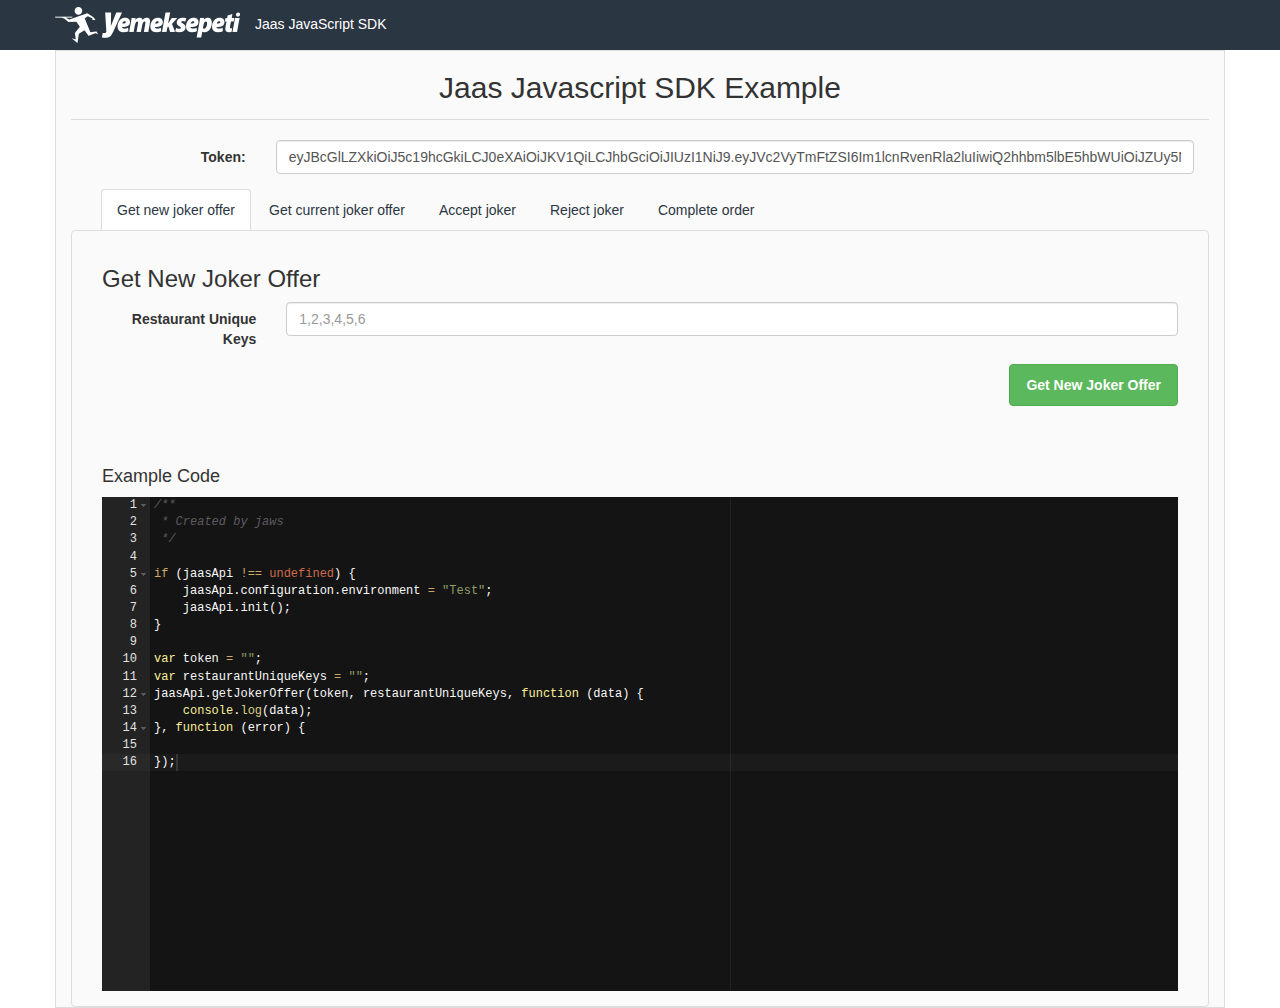
==== commit 314bac52: "Ekranlar, Çalışır hale geritildi." ====
--- a/example/index.html
+++ b/example/index.html
@@ -16,13 +16,15 @@
     <script type="text/javascript" src="plugin/ace/theme-twilight.js"></script>
     <script type="text/javascript" src="plugin/ace/mode-javascript.js"></script>
     <script type="text/javascript" src="js/jquery-ace.min.js"></script>
+
+    <script type="text/javascript" src="plugin/mustache/mustache.js"></script>
 </head>
 <body>
 <div id="app">
     <div class="main-container">
         <nav class="navbar navbar-default" role="navigation">
             <div class="container">
-                <div class="row"><a href="#/" class="logo">Jaas SDK</a></div>
+                <div class="row"><a href="#/" class="logo">Jaas JavaScript SDK</a></div>
             </div>
         </nav>
         <div class="container">
@@ -42,7 +44,7 @@
                         </div>
                     </div>
                     <div class="col-md-12">
-                        <ul class="nav nav-tabs __web-inspector-hide-shortcut__">
+                        <ul class="nav nav-tabs">
                             <li class="active"><a data-toggle="pill" href="#get-joker-offer">Get new joker offer</a>
                             </li>
                             <li class=""><a data-toggle="pill" href="#current-joker">Get current joker offer</a></li>
@@ -70,6 +72,17 @@
                                 </form>
                             </div>
                             <div class="col-md-12">
+                                <div id="get-joker-offer-result-container" class="hidden">
+                                    <h4>Result</h4>
+
+                                    <div id="get-joker-offer-result-body">
+
+                                    </div>
+                                </div>
+
+                            </div>
+                            <div class="col-md-12">
+                                <h4>Example Code</h4>
                             <textarea class="new-joker-offer-code-area" rows="4"
                                       style="height: 500px; width: 100%;"></textarea>
                             </div>
@@ -85,7 +98,18 @@
                                     <button type="submit" class="btn btn-success next">Get Current Joker Offer</button>
                                 </form>
                             </div>
-                            <div class="col-md-12">
+
+                            <div class="col-md-12">
+                                <div id="get-current-joker-offer-result-container" class="hidden">
+                                    <h4>Result</h4>
+
+                                    <div id="get-current-joker-offer-result-body">
+                                    </div>
+                                </div>
+
+                            </div>
+                            <div class="col-md-12">
+                                <h4>Example Code</h4>
                                 <textarea class="current-joker-code-area" rows="4"
                                           style="height: 500px; width: 100%;"></textarea>
                             </div>
@@ -119,6 +143,16 @@
                                 </form>
                             </div>
                             <div class="col-md-12">
+                                <div id="accept-joker-offer-result-container" class="hidden">
+                                    <h4>Result</h4>
+
+                                    <div id="accept-joker-offer-result-body">
+                                    </div>
+                                </div>
+
+                            </div>
+                            <div class="col-md-12">
+                                <h4>Example Code</h4>
                             <textarea class="accept-joker-code-area" rows="4"
                                       style="height: 500px; width: 100%;"></textarea>
                             </div>
@@ -151,6 +185,15 @@
                                 </form>
                             </div>
                             <div class="col-md-12">
+                                <div id="reject-joker-offer-result-container" class="hidden">
+                                    <h4>Result</h4>
+                                    <div id="reject-joker-offer-result-body">
+                                    </div>
+                                </div>
+
+                            </div>
+                            <div class="col-md-12">
+                                <h4>Example Code</h4>
                             <textarea class="reject-joker-code-area" rows="4"
                                       style="height: 500px; width: 100%;"></textarea>
                             </div>
@@ -183,6 +226,15 @@
                                 </form>
                             </div>
                             <div class="col-md-12">
+                                <div id="complete-order-result-container" class="hidden">
+                                    <h4>Result</h4>
+                                    <div id="complete-order-result-body">
+                                    </div>
+                                </div>
+
+                            </div>
+                            <div class="col-md-12">
+                                <h4>Example Code</h4>
                             <textarea class="complete-order-code-area" rows="4"
                                       style="height: 500px; width: 100%;"></textarea>
                             </div>
--- a/example/css/style.css
+++ b/example/css/style.css
@@ -50,7 +50,7 @@
     padding-bottom: 15px;
 }
 #app .main-container .navbar .logo {
-    width: 335px;
+
     height: 36px;
     background: url("../images/logo.png") 0 0 no-repeat;
     padding: 7px 5px 5px 200px;
@@ -177,4 +177,14 @@
 
 .nav-tabs>li>a{
     color:#2b3643 !important;
+}
+.nav-tabs {
+    padding-left: 15px;
+    margin-bottom: 0;
+    border: none;
+}
+.tab-content {
+    border: 1px solid #ddd;
+    border-radius: 4px;
+    padding: 15px;
 }